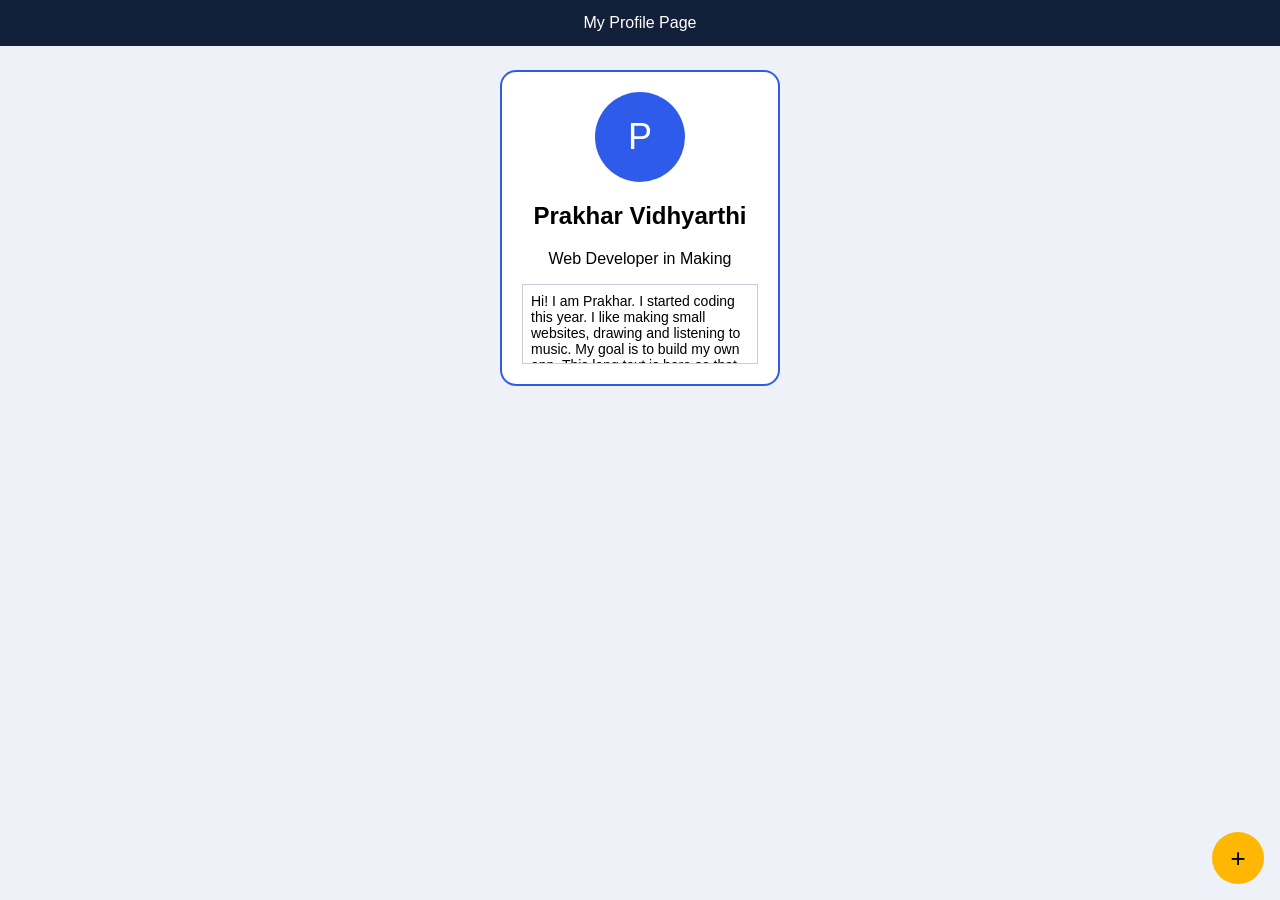
==== Week-6-Profile-Card/index.html @ 9886f7a9 "Add files via upload" ====
<!doctype html>
<html lang="en">
  <head>
    <meta charset="UTF-8" />
    <title>Profile Card</title>
    <style>
      /* width will include padding and border (easier maths!) */
      * {
        box-sizing: border-box;
      }
      body {
        margin: 0;
        font-family: Arial, sans-serif;
        background: #eef2f8;
      } /* sticky = stays at the top while you scroll */
      header {
        position: sticky;
        top: 0;
        z-index: 10;
        background: #12203a;
        color: white;
        padding: 14px;
        text-align: center;
      }
      .card {
        width: 280px;
        margin: 24px auto;
        background: white;
        border: 2px solid #2f5bea;
        border-radius: 16px;
        padding: 20px;
        text-align: center;
      } /* 50% radius = perfect circle */
      .avatar {
        width: 90px;
        height: 90px;
        border-radius: 50%;
        background: #2f5bea;
        color: white;
        font-size: 36px;
        line-height: 90px;
        margin: 0 auto 10px;
      } /* fixed height + overflow auto = scroll bar */
      .bio {
        height: 80px;
        overflow: auto;
        text-align: left;
        border: 1px solid #ccd;
        padding: 8px;
        margin-top: 12px;
        font-size: 14px;
      } /* fixed = always at the same place on screen */
      .fab {
        position: fixed;
        right: 16px;
        bottom: 16px;
        width: 52px;
        height: 52px;
        border: 0;
        border-radius: 50%;
        background: #ffb703;
        font-size: 26px;
      }
    </style>
  </head>
  <body>
    <header>My Profile Page</header>
    <div class="card">
      <div class="avatar">P</div>
      <h2>Prakhar Vidhyarthi</h2>
      <p>Web Developer in Making</p>
      <div class="bio">
        Hi! I am Prakhar. I started coding this year. I like making small websites,
        drawing and listening to music. My goal is to build my own app. This
        long text is here so that the box shows a scroll bar. Try scrolling it!
      </div>
    </div>
    <button class="fab">+</button>
  </body>
</html>
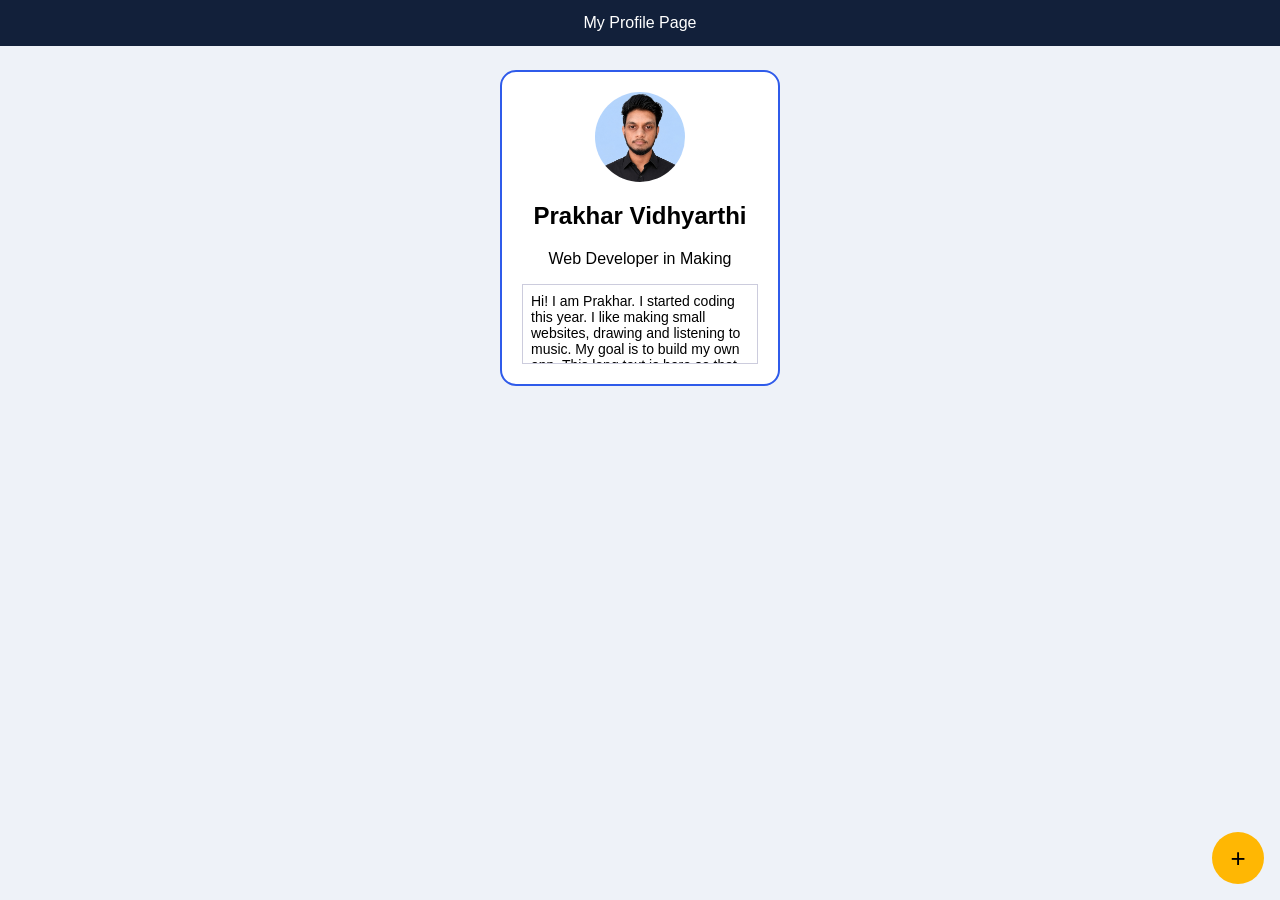
==== commit a2f813b5: "Add files via upload" ====
--- a/Week-6-Profile-Card/index.html
+++ b/Week-6-Profile-Card/index.html
@@ -3,70 +3,14 @@
   <head>
     <meta charset="UTF-8" />
     <title>Profile Card</title>
-    <style>
-      /* width will include padding and border (easier maths!) */
-      * {
-        box-sizing: border-box;
-      }
-      body {
-        margin: 0;
-        font-family: Arial, sans-serif;
-        background: #eef2f8;
-      } /* sticky = stays at the top while you scroll */
-      header {
-        position: sticky;
-        top: 0;
-        z-index: 10;
-        background: #12203a;
-        color: white;
-        padding: 14px;
-        text-align: center;
-      }
-      .card {
-        width: 280px;
-        margin: 24px auto;
-        background: white;
-        border: 2px solid #2f5bea;
-        border-radius: 16px;
-        padding: 20px;
-        text-align: center;
-      } /* 50% radius = perfect circle */
-      .avatar {
-        width: 90px;
-        height: 90px;
-        border-radius: 50%;
-        background: #2f5bea;
-        color: white;
-        font-size: 36px;
-        line-height: 90px;
-        margin: 0 auto 10px;
-      } /* fixed height + overflow auto = scroll bar */
-      .bio {
-        height: 80px;
-        overflow: auto;
-        text-align: left;
-        border: 1px solid #ccd;
-        padding: 8px;
-        margin-top: 12px;
-        font-size: 14px;
-      } /* fixed = always at the same place on screen */
-      .fab {
-        position: fixed;
-        right: 16px;
-        bottom: 16px;
-        width: 52px;
-        height: 52px;
-        border: 0;
-        border-radius: 50%;
-        background: #ffb703;
-        font-size: 26px;
-      }
-    </style>
+    <link rel="stylesheet" href="style.css">
   </head>
   <body>
     <header>My Profile Page</header>
     <div class="card">
-      <div class="avatar">P</div>
+      <div class="avatar">
+        <!-- my profile pic -->
+      </div>
       <h2>Prakhar Vidhyarthi</h2>
       <p>Web Developer in Making</p>
       <div class="bio">
--- a/Week-6-Profile-Card/style.css
+++ b/Week-6-Profile-Card/style.css
@@ -0,0 +1,59 @@
+    /* width will include padding and border (easier maths!) */
+      * {
+        box-sizing: border-box;
+      }
+      body {
+        margin: 0;
+        font-family: Arial, sans-serif;
+        background: #eef2f8;
+      } /* sticky = stays at the top while you scroll */
+      header {
+        position: sticky;
+        top: 0;
+        z-index: 10;
+        background: #12203a;
+        color: white;
+        padding: 14px;
+        text-align: center;
+      }
+      .card {
+        width: 280px;
+        margin: 24px auto;
+        background: white;
+        border: 2px solid #2f5bea;
+        border-radius: 16px;
+        padding: 20px;
+        text-align: center;
+      } /* 50% radius = perfect circle */
+      .avatar {
+        width: 90px;
+        height: 90px;
+        border-radius: 50%;
+        background: #2f5bea;
+        color: white;
+        font-size: 36px;
+        line-height: 90px;
+        margin: 0 auto 10px;
+        background-image: url(img.jpeg);
+        background-size: cover;
+      } /* fixed height + overflow auto = scroll bar */
+      .bio {
+        height: 80px;
+        overflow: auto;
+        text-align: left;
+        border: 1px solid #ccd;
+        padding: 8px;
+        margin-top: 12px;
+        font-size: 14px;
+      } /* fixed = always at the same place on screen */
+      .fab {
+        position: fixed;
+        right: 16px;
+        bottom: 16px;
+        width: 52px;
+        height: 52px;
+        border: 0;
+        border-radius: 50%;
+        background: #ffb703;
+        font-size: 26px;
+      }
